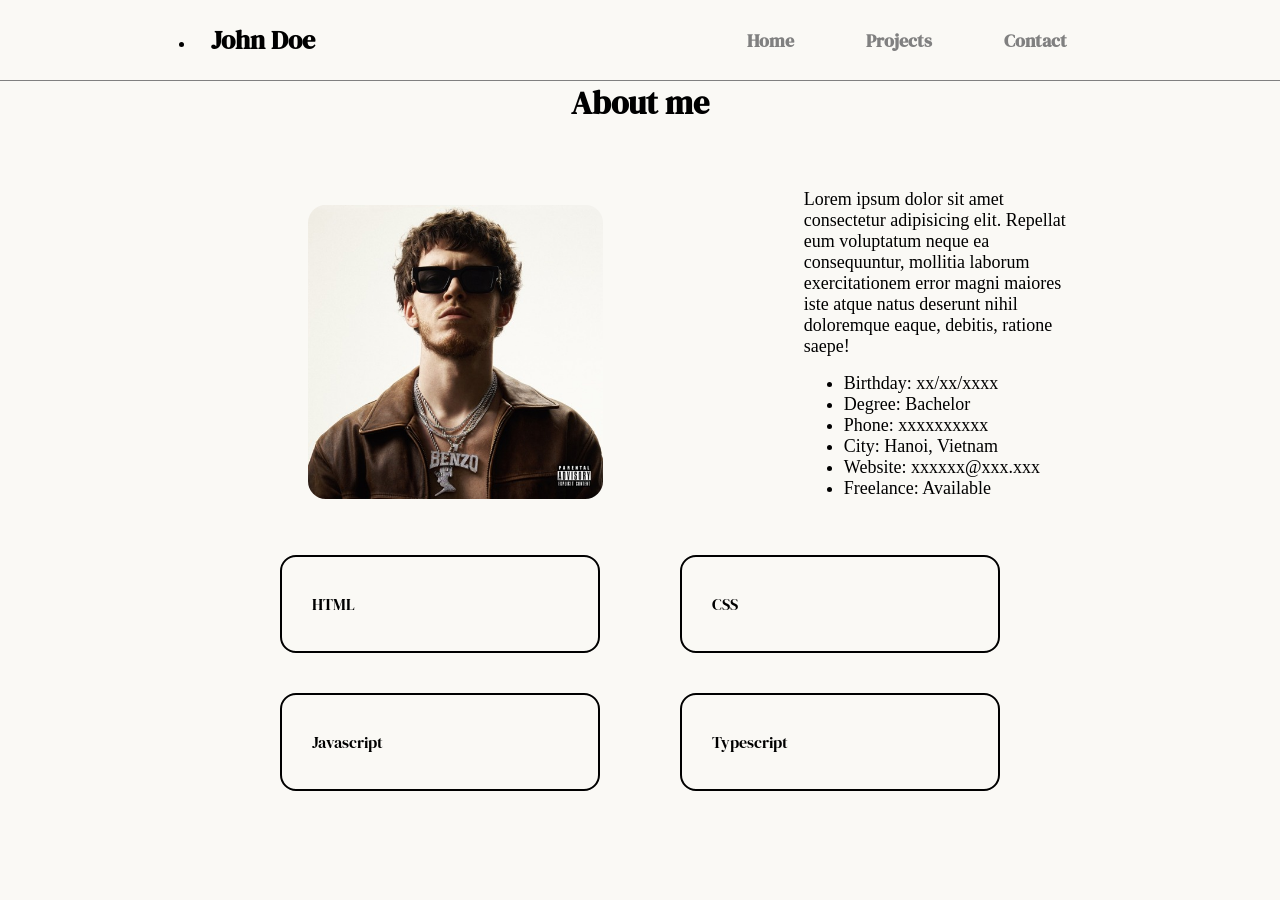
==== about.html @ 95aa8283 "remove unnessecary div" ====
<!DOCTYPE html>
<html lang="en">

<head>
    <meta charset='utf-8'>
    <meta http-equiv='X-UA-Compatible' content='IE=edge'>
    <title>About</title>
    <meta name='viewport' content='width=device-width, initial-scale=1'>

    <!-- Style -->
    <link rel='stylesheet' type='text/css' media='screen' href='style.css'>

    <script src='main.js'></script>
</head>

<body>
    <!-- Navigation bar -->
    <nav>
        <li><label class="logo">John Doe </label></li>
        <ul>
            <li><a href="">Home</a></li>
            <li><a href="">Projects</a></li>
            <li><a href="./contact/contact.html">Contact</a></li>
        </ul>
    </nav>

    <div class="title">
        <h1 style="padding: 0; margin: 0; font-family: DM Serif Display, serif;">About me</h1>
    </div>

    <!-- About section -->
    <div class="block">
        <div class="content">
            <div class="avatar">
                <img style=" align-items: center; border-radius: 6%; width: 45%; height: 100%;" src=".\assets\ava.jpg"
                    alt="random guy">
            </div>
            <div class="descriptions">
                <p>Lorem ipsum dolor sit amet consectetur adipisicing elit. Repellat eum voluptatum neque ea
                    consequuntur, mollitia laborum exercitationem error magni maiores iste atque natus deserunt
                    nihil doloremque eaque, debitis, ratione saepe!</p>
                <ul>
                    <li>Birthday: xx/xx/xxxx</li>
                    <li>Degree: Bachelor</li>
                    <li>Phone: xxxxxxxxxx</li>
                    <li>City: Hanoi, Vietnam</li>
                    <li>Website: xxxxxx@xxx.xxx</li>
                    <li>Freelance: Available</li>
                </ul>
            </div>
        </div>

        <div class="skills-section">
            <div class="skill-block">
                <p>HTML</p>
            </div>
            <div class="skill-block">
                <p>CSS</p>
            </div>
        </div>
        <div class="skills-section">
            <div class="skill-block">
                <p>Javascript</p>
            </div>
            <div class="skill-block">
                <p>Typescript</p>
            </div>
        </div>
    </div>
</body>

</html>
---- style.css ----
@import url('https://fonts.googleapis.com/css2?family=DM+Serif+Display:ital@0;1&display=swap');

body {
  margin: 0;
  padding: 0;
  display: flex;
  flex-direction: column;
  background-color: #faf9f5;
}

nav {
  justify-content: space-around;
  display: flex;
  width: 100%;
  height: 80px;
  font-weight: bold;
  border-bottom: 1px solid gray;
}

nav ul li {
  display: inline-block;
  line-height: 50px;
}

nav ul li a {
  font-family: DM Serif Display, serif;
  color: gray;
  text-decoration: none;
  font-size: 18px;
  margin: 0 24px;
  padding: 5px 10px;
  border-radius: 8px;
}

nav ul li a:hover {
  background-color: rgb(228, 228, 228);
  transition: ease-in-out 0.2s;
}

.logo {
  font-family: DM Serif Display, serif;
  margin-left: 10px;
  color: black;
  line-height: 80px;
  font-size: 26px;
}

.title {
  display: flex;
  flex-direction: column;
  justify-content: center;
  align-items: center;
  width: 100%;
}

.block {
  width: 100%;
  display: flex;
  margin: 5% 0;
  padding: 0;
  align-items: center;
  justify-content: center;
  flex-direction: column;    
}

.content {
  display: flex;
  width: 80%; 
  justify-content: space-between;
  align-items: center;
}

.avatar {
  width: 100%;
  height: auto;
  display: flex;
  justify-content: center;
  align-items: center;
  margin: 0;
  object-fit: cover;
}

.descriptions {
  padding: 0% 2%;
  width: 50%;
  margin: 0;
  display: flex;
  flex-direction: column;
}

.descriptions p {
  width: 80%;
  font-size: 18px;
  margin: 0;
  padding: 0px;
}

.descriptions ul li {
  width: 80%;
  font-size: 18px;
  margin: 0;
  padding: 0px;
}

.skills-section {
  width: 100%;
  display: flex;
  justify-content: center;
  align-items: center;
  margin-top: 40px;
}

.skill-block {
  width: 20%;
  margin: 0 40px;
  padding: 20px 30px;
  border: 2px solid black;
  border-radius: 16px;
}

.skill-block p {
  font-family: DM Serif Display, serif;
}

@media (max-width: 768px) {
  nav {
    flex-direction: column;
    height: auto;
  }

  .logo {
    text-align: center;
  }

  nav ul {
    justify-content: center;
  }

  .content {
    flex-direction: column;
    height: auto;
  }

  .content .descriptions{
    margin-top: 30px;
  }

  .skills-section{
    flex-direction: column;
  }
}
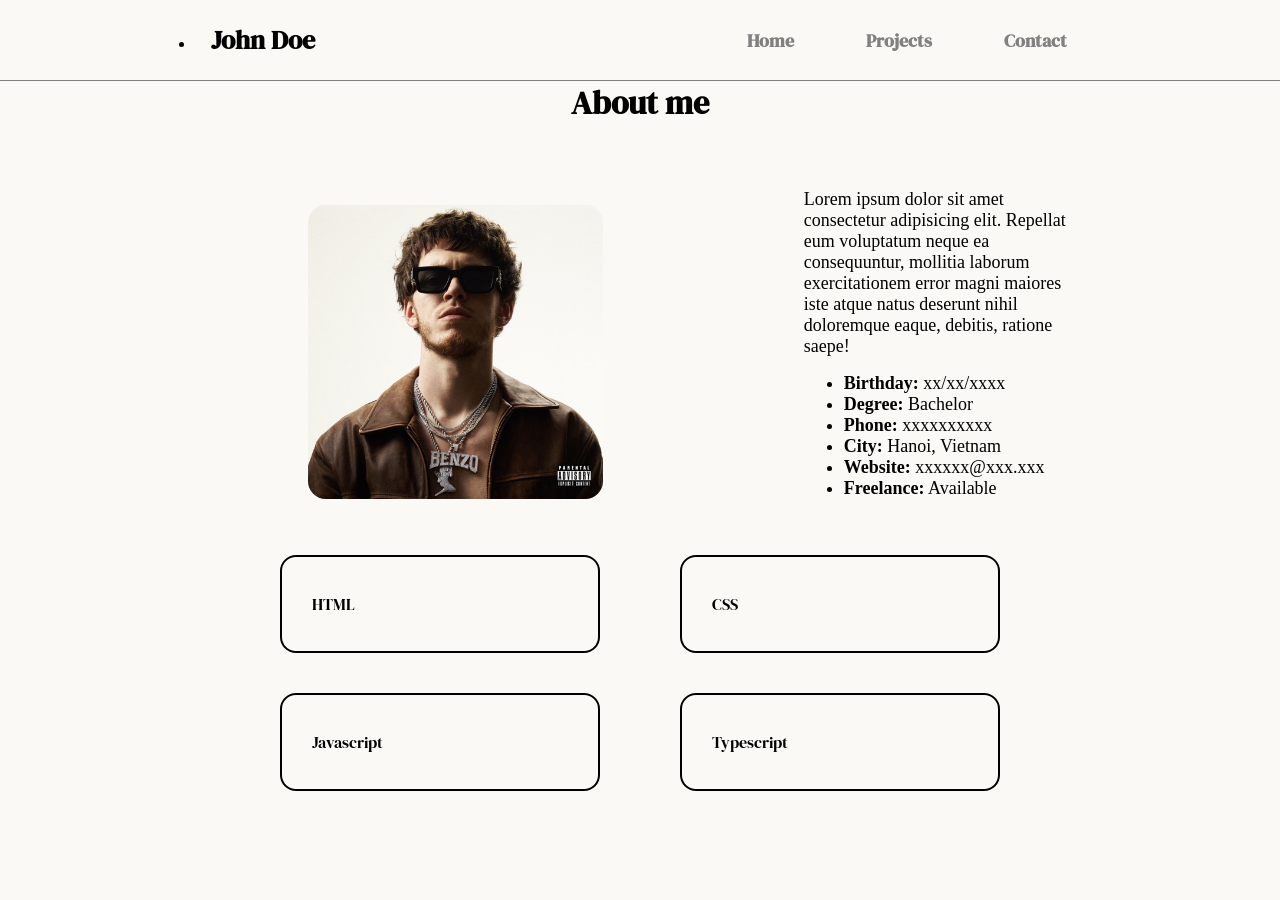
==== commit 76a0d839: "bold info" ====
--- a/about.html
+++ b/about.html
@@ -15,58 +15,62 @@
 
 <body>
     <!-- Navigation bar -->
-    <nav>
-        <li><label class="logo">John Doe </label></li>
-        <ul>
-            <li><a href="">Home</a></li>
-            <li><a href="">Projects</a></li>
-            <li><a href="./contact/contact.html">Contact</a></li>
-        </ul>
-    </nav>
+    <header>
+        <nav>
+            <li><label class="logo">John Doe </label></li>
+            <ul>
+                <li><a href="">Home</a></li>
+                <li><a href="">Projects</a></li>
+                <li><a href="./contact/contact.html">Contact</a></li>
+            </ul>
+        </nav>
+    </header>
 
-    <div class="title">
-        <h1 style="padding: 0; margin: 0; font-family: DM Serif Display, serif;">About me</h1>
-    </div>
+    <main>
+        <div class="title">
+            <h1 style="padding: 0; margin: 0; font-family: DM Serif Display, serif;">About me</h1>
+        </div>
 
-    <!-- About section -->
-    <div class="block">
-        <div class="content">
-            <div class="avatar">
-                <img style=" align-items: center; border-radius: 6%; width: 45%; height: 100%;" src=".\assets\ava.jpg"
-                    alt="random guy">
+        <!-- About section -->
+        <div class="block">
+            <div class="content">
+                <div class="avatar">
+                    <img style=" align-items: center; border-radius: 6%; width: 45%; height: 100%;"
+                        src=".\assets\ava.jpg" alt="random guy">
+                </div>
+                <div class="descriptions">
+                    <p>Lorem ipsum dolor sit amet consectetur adipisicing elit. Repellat eum voluptatum neque ea
+                        consequuntur, mollitia laborum exercitationem error magni maiores iste atque natus deserunt
+                        nihil doloremque eaque, debitis, ratione saepe!</p>
+                    <ul>
+                        <li><strong>Birthday:</strong> xx/xx/xxxx</li>
+                        <li><strong>Degree:</strong> Bachelor</li>
+                        <li><strong>Phone:</strong> xxxxxxxxxx</li>
+                        <li><strong>City:</strong> Hanoi, Vietnam</li>
+                        <li><strong>Website:</strong> xxxxxx@xxx.xxx</li>
+                        <li><strong>Freelance:</strong> Available</li>
+                    </ul>
+                </div>
             </div>
-            <div class="descriptions">
-                <p>Lorem ipsum dolor sit amet consectetur adipisicing elit. Repellat eum voluptatum neque ea
-                    consequuntur, mollitia laborum exercitationem error magni maiores iste atque natus deserunt
-                    nihil doloremque eaque, debitis, ratione saepe!</p>
-                <ul>
-                    <li>Birthday: xx/xx/xxxx</li>
-                    <li>Degree: Bachelor</li>
-                    <li>Phone: xxxxxxxxxx</li>
-                    <li>City: Hanoi, Vietnam</li>
-                    <li>Website: xxxxxx@xxx.xxx</li>
-                    <li>Freelance: Available</li>
-                </ul>
+
+            <div class="skills-section">
+                <div class="skill-block">
+                    <p>HTML</p>
+                </div>
+                <div class="skill-block">
+                    <p>CSS</p>
+                </div>
+            </div>
+            <div class="skills-section">
+                <div class="skill-block">
+                    <p>Javascript</p>
+                </div>
+                <div class="skill-block">
+                    <p>Typescript</p>
+                </div>
             </div>
         </div>
-
-        <div class="skills-section">
-            <div class="skill-block">
-                <p>HTML</p>
-            </div>
-            <div class="skill-block">
-                <p>CSS</p>
-            </div>
-        </div>
-        <div class="skills-section">
-            <div class="skill-block">
-                <p>Javascript</p>
-            </div>
-            <div class="skill-block">
-                <p>Typescript</p>
-            </div>
-        </div>
-    </div>
+    </main>
 </body>
 
 </html>
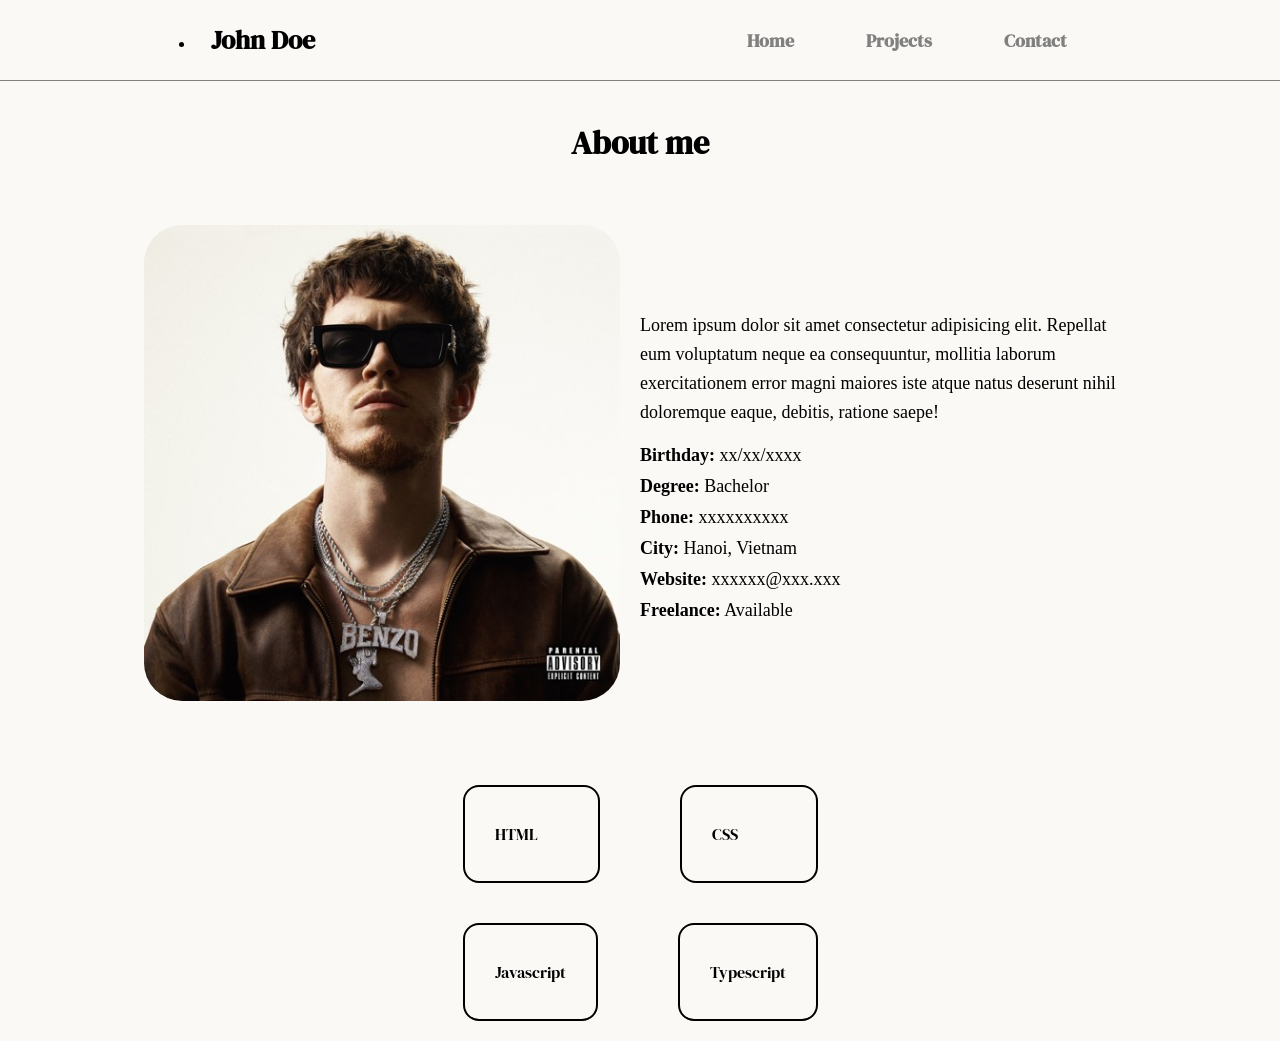
==== commit c5ec6c2d: "edit info section" ====
--- a/about.html
+++ b/about.html
@@ -14,7 +14,7 @@
 </head>
 
 <body>
-    <!-- Navigation bar -->
+    <!-- Header and navigation bar -->
     <header>
         <nav>
             <li><label class="logo">John Doe </label></li>
@@ -27,16 +27,15 @@
     </header>
 
     <main>
-        <div class="title">
-            <h1 style="padding: 0; margin: 0; font-family: DM Serif Display, serif;">About me</h1>
+        <div class="title-section">
+            <h1>About me</h1>
         </div>
 
         <!-- About section -->
-        <div class="block">
+        <div class="about-section">
             <div class="content">
                 <div class="avatar">
-                    <img style=" align-items: center; border-radius: 6%; width: 45%; height: 100%;"
-                        src=".\assets\ava.jpg" alt="random guy">
+                    <img src=".\assets\ava.jpg" alt="random guy" class="avatar-img">
                 </div>
                 <div class="descriptions">
                     <p>Lorem ipsum dolor sit amet consectetur adipisicing elit. Repellat eum voluptatum neque ea
@@ -52,7 +51,9 @@
                     </ul>
                 </div>
             </div>
+        </div>
 
+        <div>
             <div class="skills-section">
                 <div class="skill-block">
                     <p>HTML</p>
--- a/style.css
+++ b/style.css
@@ -45,61 +45,62 @@
   font-size: 26px;
 }
 
-.title {
+main {
   display: flex;
   flex-direction: column;
-  justify-content: center;
   align-items: center;
-  width: 100%;
+  padding: 20px;
 }
 
-.block {
-  width: 100%;
+.title-section h1 {
+  font-family: 'DM Serif Display', serif;
+  margin: 20px 0;
+}
+
+.about-section {
   display: flex;
-  margin: 5% 0;
-  padding: 0;
+  flex-direction: column;
   align-items: center;
-  justify-content: center;
-  flex-direction: column;    
+  margin: 40px 0;   
 }
 
 .content {
   display: flex;
-  width: 80%; 
   justify-content: space-between;
   align-items: center;
+  width: 80%;
+  flex-wrap: wrap;
 }
 
 .avatar {
-  width: 100%;
+  flex: 1;
+  text-align: center;
+}
+
+.avatar img {
+  border-radius: 8%;
+  max-width: 100%;
   height: auto;
-  display: flex;
-  justify-content: center;
-  align-items: center;
-  margin: 0;
-  object-fit: cover;
 }
 
 .descriptions {
-  padding: 0% 2%;
-  width: 50%;
-  margin: 0;
-  display: flex;
-  flex-direction: column;
+  flex: 1;
+  padding: 20px;
 }
 
 .descriptions p {
-  width: 80%;
   font-size: 18px;
-  margin: 0;
-  padding: 0px;
+  line-height: 1.6;
+}
+
+.descriptions ul {
+  list-style: none;
+  padding: 0;
 }
 
 .descriptions ul li {
-  width: 80%;
   font-size: 18px;
-  margin: 0;
-  padding: 0px;
+  margin-bottom: 10px;
 }
 
 .skills-section {
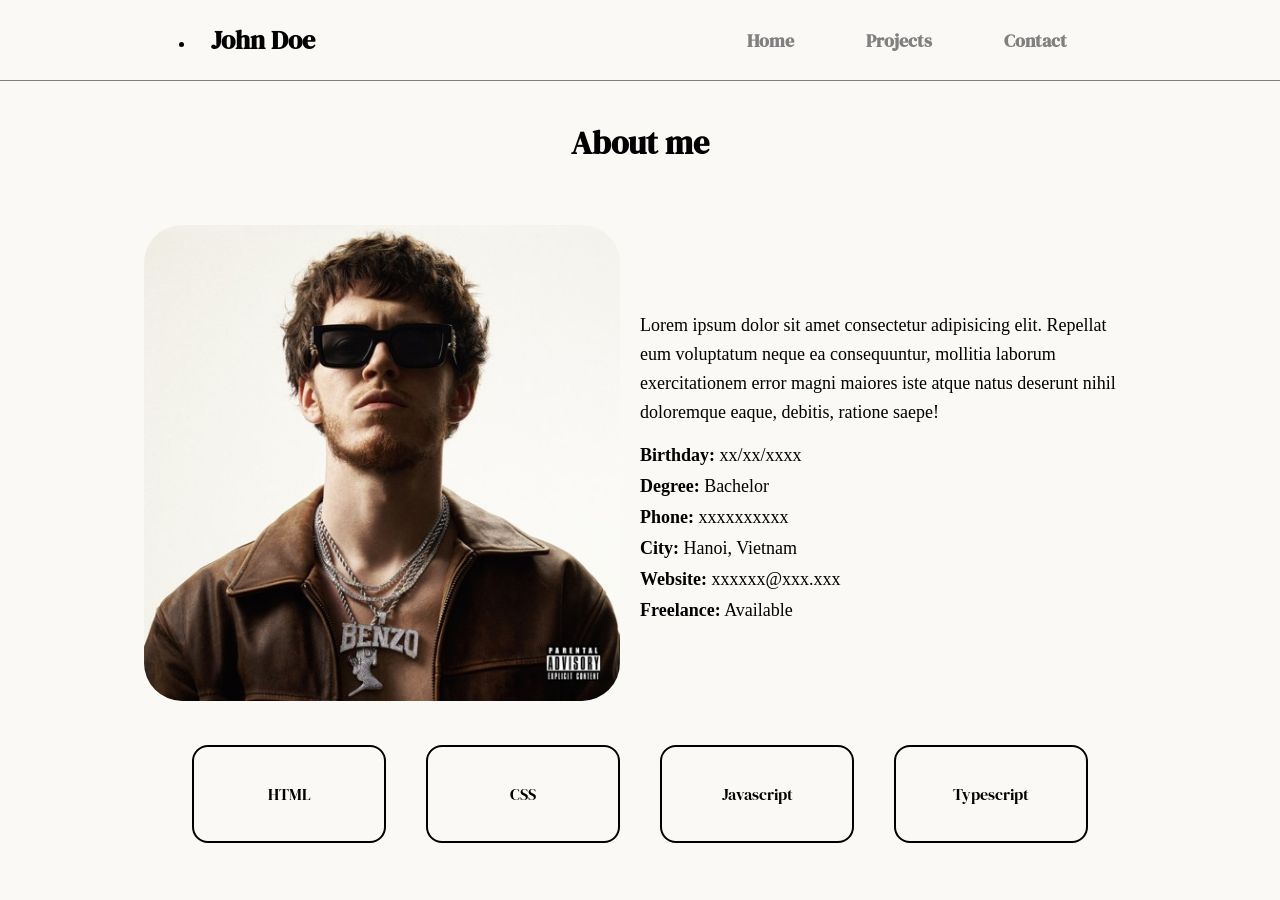
==== commit 1d762074: "improve skills-section and responsive" ====
--- a/about.html
+++ b/about.html
@@ -31,7 +31,7 @@
             <h1>About me</h1>
         </div>
 
-        <!-- About section -->
+        <!-- Info section -->
         <div class="about-section">
             <div class="content">
                 <div class="avatar">
@@ -53,22 +53,19 @@
             </div>
         </div>
 
-        <div>
-            <div class="skills-section">
-                <div class="skill-block">
-                    <p>HTML</p>
-                </div>
-                <div class="skill-block">
-                    <p>CSS</p>
-                </div>
+        <!-- Skills section -->
+        <div class="skills-section">
+            <div class="skill-block">
+                <p>HTML</p>
             </div>
-            <div class="skills-section">
-                <div class="skill-block">
-                    <p>Javascript</p>
-                </div>
-                <div class="skill-block">
-                    <p>Typescript</p>
-                </div>
+            <div class="skill-block">
+                <p>CSS</p>
+            </div>
+            <div class="skill-block">
+                <p>Javascript</p>
+            </div>
+            <div class="skill-block">
+                <p>Typescript</p>
             </div>
         </div>
     </main>
--- a/style.css
+++ b/style.css
@@ -104,23 +104,22 @@
 }
 
 .skills-section {
-  width: 100%;
   display: flex;
   justify-content: center;
-  align-items: center;
-  margin-top: 40px;
+  flex-wrap: wrap;
+  gap: 40px;
 }
 
 .skill-block {
-  width: 20%;
-  margin: 0 40px;
-  padding: 20px 30px;
+  padding: 20px;
   border: 2px solid black;
   border-radius: 16px;
+  text-align: center;
+  width: 150px;
 }
 
 .skill-block p {
-  font-family: DM Serif Display, serif;
+  font-family: 'DM Serif Display', serif;
 }
 
 @media (max-width: 768px) {
@@ -129,21 +128,8 @@
     height: auto;
   }
 
-  .logo {
-    text-align: center;
-  }
-
-  nav ul {
-    justify-content: center;
-  }
-
   .content {
     flex-direction: column;
-    height: auto;
-  }
-
-  .content .descriptions{
-    margin-top: 30px;
   }
 
   .skills-section{
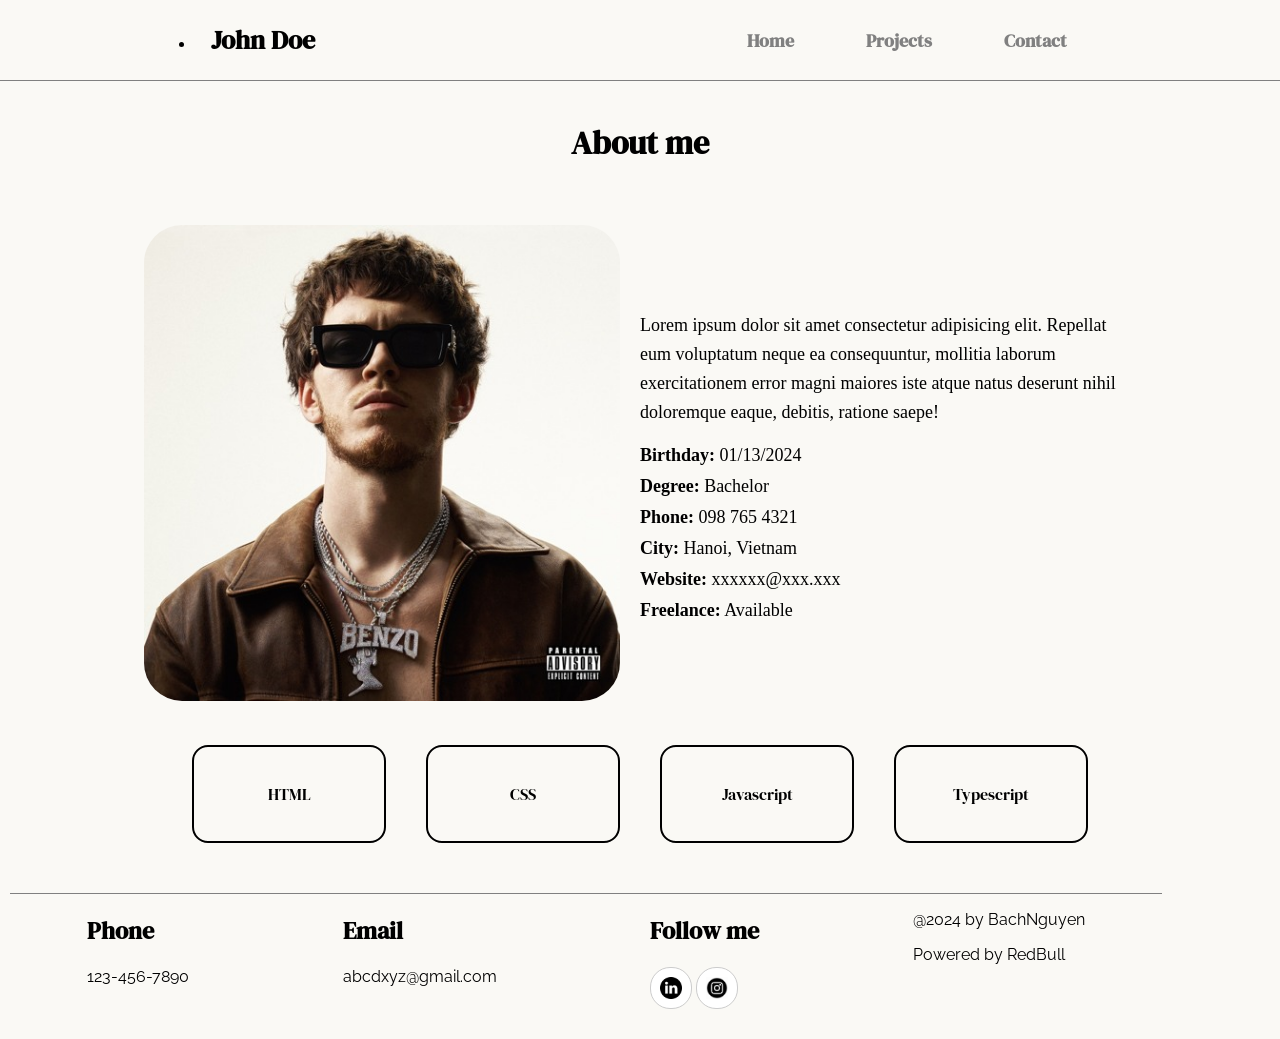
==== commit 94a9078a: "add footer" ====
--- a/about.html
+++ b/about.html
@@ -35,16 +35,16 @@
         <div class="about-section">
             <div class="content">
                 <div class="avatar">
-                    <img src=".\assets\ava.jpg" alt="random guy" class="avatar-img">
+                    <img src=".\image\ava.jpg" alt="random guy" class="avatar-img">
                 </div>
                 <div class="descriptions">
                     <p>Lorem ipsum dolor sit amet consectetur adipisicing elit. Repellat eum voluptatum neque ea
                         consequuntur, mollitia laborum exercitationem error magni maiores iste atque natus deserunt
                         nihil doloremque eaque, debitis, ratione saepe!</p>
                     <ul>
-                        <li><strong>Birthday:</strong> xx/xx/xxxx</li>
+                        <li><strong>Birthday:</strong> 01/13/2024</li>
                         <li><strong>Degree:</strong> Bachelor</li>
-                        <li><strong>Phone:</strong> xxxxxxxxxx</li>
+                        <li><strong>Phone:</strong> 098 765 4321</li>
                         <li><strong>City:</strong> Hanoi, Vietnam</li>
                         <li><strong>Website:</strong> xxxxxx@xxx.xxx</li>
                         <li><strong>Freelance:</strong> Available</li>
@@ -69,6 +69,31 @@
             </div>
         </div>
     </main>
+
+    <!-- Footer section -->
+    <footer>
+        <div class="footer_box">
+            <h2>Phone</h2>
+            <p>123-456-7890</p>
+        </div>
+        <div class="footer_box">
+            <h2>Email</h2>
+            <p>abcdxyz@gmail.com</p>
+        </div>
+        <div class="footer_box">
+            <h2>Follow me</h2>
+            <a href="https://www.linkedin.com" class="contact-link">
+                <img src="./contact/images/linkedin-icon.png" alt="LinkedIn Icon" class="contact-icon">
+            </a>
+            <a href="https://www.instagram.com/" class="contact-link">
+                <img src="./contact/images/instagram-icon.jpeg" alt="Email Icon" class="contact-icon">
+            </a>
+        </div>
+        <div class="footer_box">
+            <p>@2024 by BachNguyen</p>
+            <p>Powered by RedBull</p>
+        </div>
+    </footer>
 </body>
 
 </html>
--- a/style.css
+++ b/style.css
@@ -1,4 +1,6 @@
 @import url('https://fonts.googleapis.com/css2?family=DM+Serif+Display:ital@0;1&display=swap');
+@import url('https://fonts.googleapis.com/css2?family=DM+Serif+Display:ital@0;1&display=swap');
+@import url('https://fonts.googleapis.com/css2?family=Lato:ital,wght@0,100;0,300;0,400;0,700;0,900;1,100;1,300;1,400;1,700;1,900&family=Raleway:ital,wght@0,100..900;1,100..900&display=swap');
 
 body {
   margin: 0;
@@ -137,3 +139,43 @@
   }
 }
 
+footer {
+  border-top: 1px solid gray;
+  width: 90%;
+  margin: 30px 10px;
+  display: flex;
+  justify-content: space-around;
+}
+
+.footer_box {
+  align-items: center;
+  justify-content: center;
+}
+
+.footer_box h2 {
+  font-family: DM Serif Display, Serif;
+}
+
+.footer_box p {
+  font-family: "Raleway", sans-serif;
+}
+
+.contact-link {
+  margin: 0;
+  display: inline-flex;
+  align-items: center;
+  gap: 10px;
+  padding: 9px;
+  background-color: white;
+  border: 1px solid #ccc;
+  border-radius: 20px;
+  text-decoration: none;
+  font-size: 16px;
+  color: #333;
+  text-align: center;
+}
+
+.contact-icon {
+  width: 22px;
+  height: auto;
+}
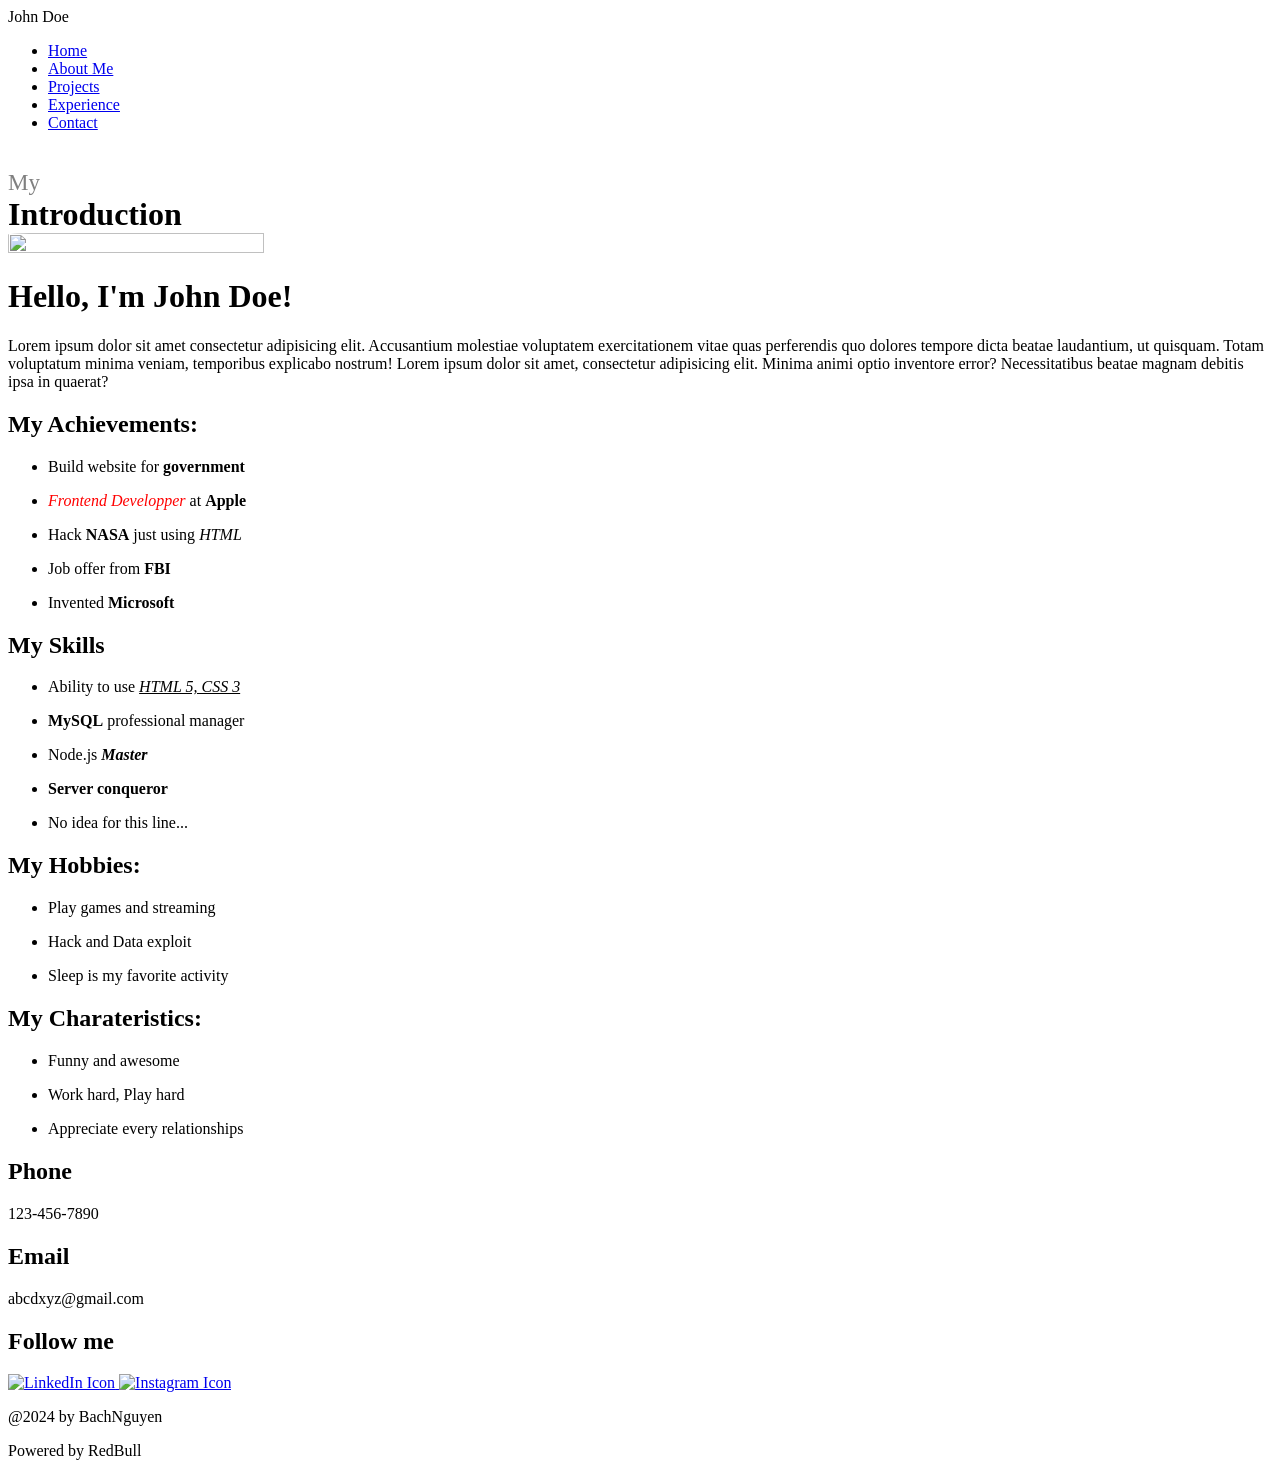
==== commit bc79f507: "edit skills section" ====
--- a/about.html
+++ b/about.html
@@ -2,98 +2,151 @@
 <html lang="en">
 
 <head>
-    <meta charset='utf-8'>
-    <meta http-equiv='X-UA-Compatible' content='IE=edge'>
-    <title>About</title>
-    <meta name='viewport' content='width=device-width, initial-scale=1'>
-
-    <!-- Style -->
-    <link rel='stylesheet' type='text/css' media='screen' href='style.css'>
-
-    <script src='main.js'></script>
+    <meta charset="UTF-8">
+    <meta name="viewport" content="width=device-width, initial-scale=1.0">
+    <title>About Me</title>
+    <link rel="stylesheet" href="./About Me/style.css">
+    <link rel="shortcut icon" href="./image/cv.png" type="image/x-icon">
 </head>
 
 <body>
-    <!-- Header and navigation bar -->
-    <header>
-        <nav>
-            <li><label class="logo">John Doe </label></li>
-            <ul>
-                <li><a href="">Home</a></li>
-                <li><a href="">Projects</a></li>
-                <li><a href="./contact/contact.html">Contact</a></li>
-            </ul>
-        </nav>
-    </header>
+    <nav>
+        <label class="logo">John Doe</label>
+        <ul>
+            <li><a href="./index.html">Home</a></li>
+            <li><a href="./about.html">About Me</a></li>
+            <li><a href="./projects.html">Projects</a></li>
+            <li><a href="./experience.html">Experience</a></li>
+            <li><a href="./contact.html">Contact</a></li>
+        </ul>
+    </nav>
 
-    <main>
-        <div class="title-section">
-            <h1>About me</h1>
+    <div class=" title">
+        <p
+            style="font-size: 23px; margin: 3% auto 0px; font-family: DM Serif Display, serif; font-weight: none; color: gray ;">
+            My
+        </p>
+        <h1 style="padding: 0; margin: 0; font-family: DM Serif Display, serif;">Introduction</h1>
+    </div>
+
+    <div class="block">
+        <div class="avatar">
+            <img style=" align-items: center; border-radius: 6%; width: 45%; height: 100%;"
+                src="./About Me/image/ava.jpg" alt="">
+        </div>
+        <div class="introduction">
+
+            <h1 style="font-family: DM Serif Display, serif;"">
+                Hello, I'm John Doe!
+            </h1>
+            <p>
+                Lorem ipsum dolor sit amet consectetur adipisicing elit. Accusantium molestiae voluptatem exercitationem
+                vitae quas perferendis quo dolores tempore dicta beatae laudantium, ut quisquam. Totam voluptatum minima
+                veniam, temporibus explicabo nostrum! Lorem ipsum dolor sit amet, consectetur adipisicing elit. Minima
+                animi optio inventore error? Necessitatibus beatae magnam debitis ipsa in quaerat?
+            </p>
+        </div>
+    </div>
+
+    <div class=" block">
+                <div class="box">
+                    <h2>My Achievements:</h2>
+                    <ul>
+                        <li>
+                            <p>Build website for <b>government</b></p>
+                        </li>
+                        <li>
+                            <p><i style="color: red;">Frontend Developper</i> at <b>Apple</b></p>
+                        </li>
+                        <li>
+                            <p>Hack <b>NASA</b> just using <i>HTML</i></p>
+                        </li>
+                        <li>
+                            <p> Job offer from <b>FBI</b></p>
+                        </li>
+                        <li>
+                            <p>Invented <b>Microsoft</b></p>
+                        </li>
+                    </ul>
+                </div>
+                <div class="box">
+                    <h2>My Skills</h2>
+                    <ul>
+                        <li>
+                            <p>Ability to use <i><u>HTML 5, CSS 3</u></i></p>
+                        </li>
+                        <li>
+                            <p><b>MySQL</b> professional manager</p>
+                        </li>
+                        <li>
+                            <p>Node.js <b><i>Master</i></b></p>
+                        </li>
+                        <li>
+                            <p><b>Server conqueror</b></p>
+                        </li>
+                        <li>
+                            <p>No idea for this line...</p>
+                        </li>
+                    </ul>
+                </div>
         </div>
 
-        <!-- Info section -->
-        <div class="about-section">
-            <div class="content">
-                <div class="avatar">
-                    <img src=".\image\ava.jpg" alt="random guy" class="avatar-img">
-                </div>
-                <div class="descriptions">
-                    <p>Lorem ipsum dolor sit amet consectetur adipisicing elit. Repellat eum voluptatum neque ea
-                        consequuntur, mollitia laborum exercitationem error magni maiores iste atque natus deserunt
-                        nihil doloremque eaque, debitis, ratione saepe!</p>
-                    <ul>
-                        <li><strong>Birthday:</strong> 01/13/2024</li>
-                        <li><strong>Degree:</strong> Bachelor</li>
-                        <li><strong>Phone:</strong> 098 765 4321</li>
-                        <li><strong>City:</strong> Hanoi, Vietnam</li>
-                        <li><strong>Website:</strong> xxxxxx@xxx.xxx</li>
-                        <li><strong>Freelance:</strong> Available</li>
-                    </ul>
-                </div>
+        <div class=" block">
+            <div class="box">
+                <h2>My Hobbies:</h2>
+                <ul>
+                    <li>
+                        <p>Play games and streaming</p>
+                    </li>
+                    <li>
+                        <p>Hack and Data exploit</p>
+                    </li>
+                    <li>
+                        <p>Sleep is my favorite activity</p>
+                    </li>
+                </ul>
+            </div>
+            <div class="box">
+                <h2>My Charateristics:</h2>
+                <ul>
+                    <li>
+                        <p>Funny and awesome</p>
+                    </li>
+                    <li>
+                        <p>Work hard, Play hard</p>
+                    </li>
+                    <li>
+                        <p>Appreciate every relationships</p>
+                    </li>
+                </ul>
             </div>
         </div>
 
-        <!-- Skills section -->
-        <div class="skills-section">
-            <div class="skill-block">
-                <p>HTML</p>
+
+        <footer>
+            <div class=" footer_box">
+                <h2>Phone</h2>
+                <p>123-456-7890</p>
             </div>
-            <div class="skill-block">
-                <p>CSS</p>
+            <div class="footer_box">
+                <h2>Email</h2>
+                <p>abcdxyz@gmail.com</p>
             </div>
-            <div class="skill-block">
-                <p>Javascript</p>
+            <div class="footer_box">
+                <h2>Follow me</h2>
+                <a href="https://www.linkedin.com" class="contact-link">
+                    <img src="./About Me/image/linkedin-icon.png" alt="LinkedIn Icon" class="contact-icon">
+                </a>
+                <a href="https://www.instagram.com/" class="contact-link">
+                    <img src="./About Me/image/instagram-icon.jpeg" alt="Instagram Icon" class="contact-icon">
+                </a>
             </div>
-            <div class="skill-block">
-                <p>Typescript</p>
+            <div class="footer_box">
+                <p>@2024 by BachNguyen</p>
+                <p>Powered by RedBull</p>
             </div>
-        </div>
-    </main>
+        </footer>
 
-    <!-- Footer section -->
-    <footer>
-        <div class="footer_box">
-            <h2>Phone</h2>
-            <p>123-456-7890</p>
-        </div>
-        <div class="footer_box">
-            <h2>Email</h2>
-            <p>abcdxyz@gmail.com</p>
-        </div>
-        <div class="footer_box">
-            <h2>Follow me</h2>
-            <a href="https://www.linkedin.com" class="contact-link">
-                <img src="./contact/images/linkedin-icon.png" alt="LinkedIn Icon" class="contact-icon">
-            </a>
-            <a href="https://www.instagram.com/" class="contact-link">
-                <img src="./contact/images/instagram-icon.jpeg" alt="Email Icon" class="contact-icon">
-            </a>
-        </div>
-        <div class="footer_box">
-            <p>@2024 by BachNguyen</p>
-            <p>Powered by RedBull</p>
-        </div>
-    </footer>
 </body>
 
 </html>
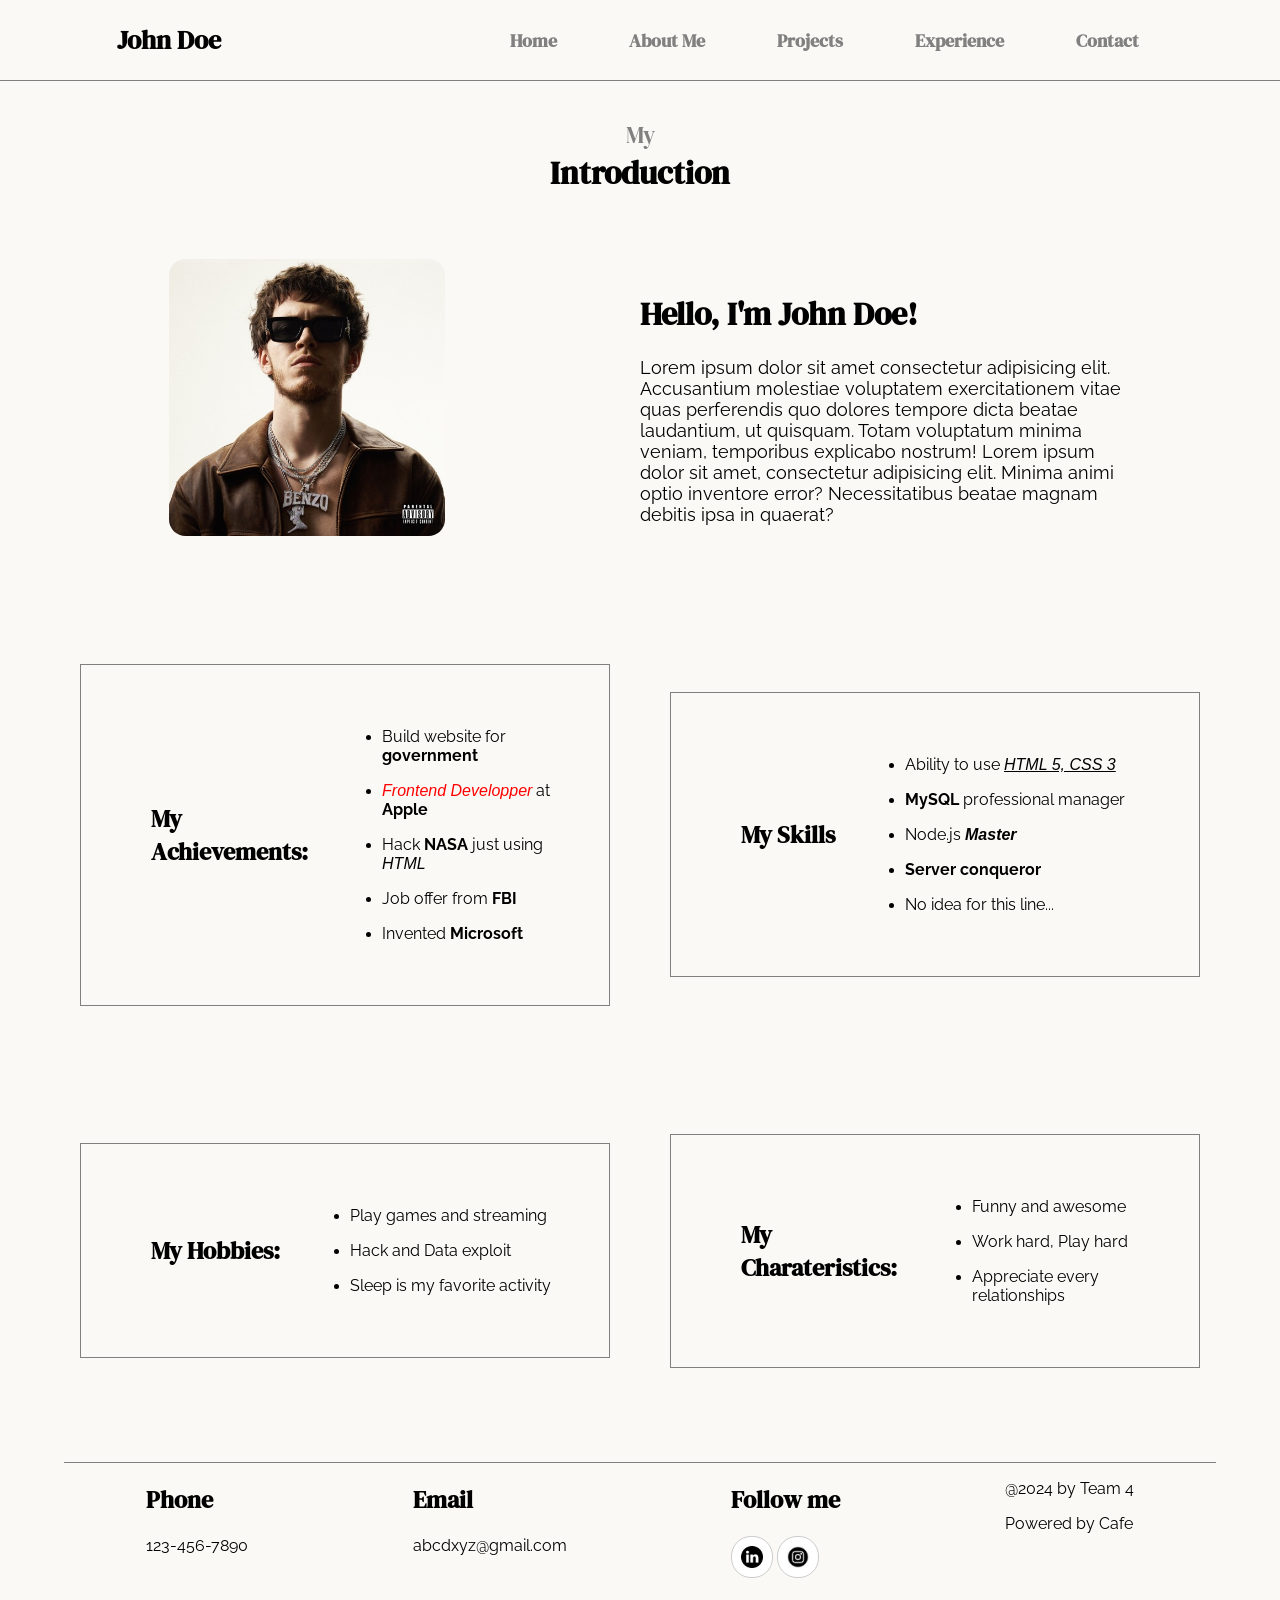
==== commit d8806ca0: "link images" ====
--- a/about.html
+++ b/about.html
@@ -3,10 +3,14 @@
 
 <head>
     <meta charset="UTF-8">
+    <meta name="description" content="About me CV web section">
+    <meta name="author" content="Nguyen Hoang Trung 22BI13437">
     <meta name="viewport" content="width=device-width, initial-scale=1.0">
     <title>About Me</title>
-    <link rel="stylesheet" href="./About Me/style.css">
-    <link rel="shortcut icon" href="./image/cv.png" type="image/x-icon">
+
+    <!-- import -->
+    <link rel="stylesheet" href="./style.css">
+    <link rel="shortcut icon" href="./contact/images/cv.png" type="image/x-icon">
 </head>
 
 <body>
@@ -32,7 +36,7 @@
     <div class="block">
         <div class="avatar">
             <img style=" align-items: center; border-radius: 6%; width: 45%; height: 100%;"
-                src="./About Me/image/ava.jpg" alt="">
+                src="./images/ava.jpg" alt="">
         </div>
         <div class="introduction">
 
@@ -135,15 +139,15 @@
             <div class="footer_box">
                 <h2>Follow me</h2>
                 <a href="https://www.linkedin.com" class="contact-link">
-                    <img src="./About Me/image/linkedin-icon.png" alt="LinkedIn Icon" class="contact-icon">
+                    <img src="./contact/images/linkedin-icon.png" alt="LinkedIn Icon" class="contact-icon">
                 </a>
                 <a href="https://www.instagram.com/" class="contact-link">
-                    <img src="./About Me/image/instagram-icon.jpeg" alt="Instagram Icon" class="contact-icon">
+                    <img src="./contact/images/instagram-icon.jpeg" alt="Instagram Icon" class="contact-icon">
                 </a>
             </div>
             <div class="footer_box">
-                <p>@2024 by BachNguyen</p>
-                <p>Powered by RedBull</p>
+                <p>@2024 by Team 4</p>
+                <p>Powered by Cafe</p>
             </div>
         </footer>
 
--- a/style.css
+++ b/style.css
@@ -0,0 +1,153 @@
+@import url('https://fonts.googleapis.com/css2?family=DM+Serif+Display:ital@0;1&display=swap');
+@import url('https://fonts.googleapis.com/css2?family=Lato:ital,wght@0,100;0,300;0,400;0,700;0,900;1,100;1,300;1,400;1,700;1,900&family=Raleway:ital,wght@0,100..900;1,100..900&display=swap');
+
+body {
+  margin: 0;
+  padding: 0;
+  display: flex;
+  flex-direction: column;
+  background-color: #faf9f5;
+  justify-content: center;
+  align-items: center;
+}
+
+nav {
+  justify-content: space-around;
+  display: flex;
+  width: 100%;
+  height: 80px;
+  font-weight: bold;
+  border-bottom: 1px solid gray;
+}
+
+nav ul li {
+  display: inline-block;
+  line-height: 50px;
+}
+
+nav ul li a {
+  font-family: DM Serif Display, serif;
+  color: gray;
+  text-decoration: none;
+  font-size: 18px;
+  margin: 0 24px;
+  padding: 5px 10px;
+  border-radius: 8px;
+}
+
+nav ul li a:hover {
+  background-color: rgb(228, 228, 228);
+  transition: ease-in-out 0.2s;
+}
+
+
+.logo {
+  font-family: DM Serif Display, serif;
+  margin-left: 10px;
+  color: black;
+  line-height: 80px;
+  font-size: 26px;
+}
+
+.title {
+  display: flex;
+  flex-direction: column;
+  justify-content: center;
+  align-items: center;
+  width: 100%;
+}
+
+.block {
+  width: 100%;
+  display: flex;
+  margin: 5% 0;
+  padding: 0px;
+  align-items: center;
+  justify-content: center;
+}
+
+.block p {
+  font-family: "Raleway", sans-serif;
+  font-size: 16px;
+}
+
+.block h2 {
+  margin: 0px 30px;
+  font-family: DM Serif Display, serif;
+}
+
+.box {
+  display: flex;
+  width: 35%;
+  margin: 0 30px;
+  padding: 30px 40px;
+  align-items: center;
+  border: 1px solid gray;
+}
+
+.avatar {
+  width: 50%;
+  height: auto;
+  display: flex;
+  justify-content: center;
+  align-items: center;
+  margin: 0;
+  object-fit: cover;
+}
+
+.introduction {
+  padding: 0% 2%;
+  width: 50%;
+  margin: 0;
+  display: flex;
+  flex-direction: column;
+}
+
+.introduction p {
+  font-family: "Raleway", sans-serif;
+  width: 80%;
+  font-size: 18px;
+  margin: 0;
+  padding: 0px;
+}
+
+footer {
+  border-top: 1px solid gray;
+  width: 90%;
+  margin: 30px 10px;
+  display: flex;
+  justify-content: space-around;
+}
+
+.footer_box {
+  align-items: center;
+  justify-content: center;
+}
+
+.footer_box h2 {
+  font-family: DM Serif Display, Serif;
+}
+
+.footer_box p {
+  font-family: "Raleway", sans-serif;
+}
+
+.contact-link {
+  margin: 0;
+  display: inline-flex;
+  align-items: center;
+  gap: 10px;
+  padding: 9px;
+  background-color: white;
+  border: 1px solid #ccc;
+  border-radius: 20px;
+  text-decoration: none;
+  font-size: 16px;
+  color: #333;
+  text-align: center;
+}
+
+.contact-icon {
+  width: 22px;
+  height: auto;
+}
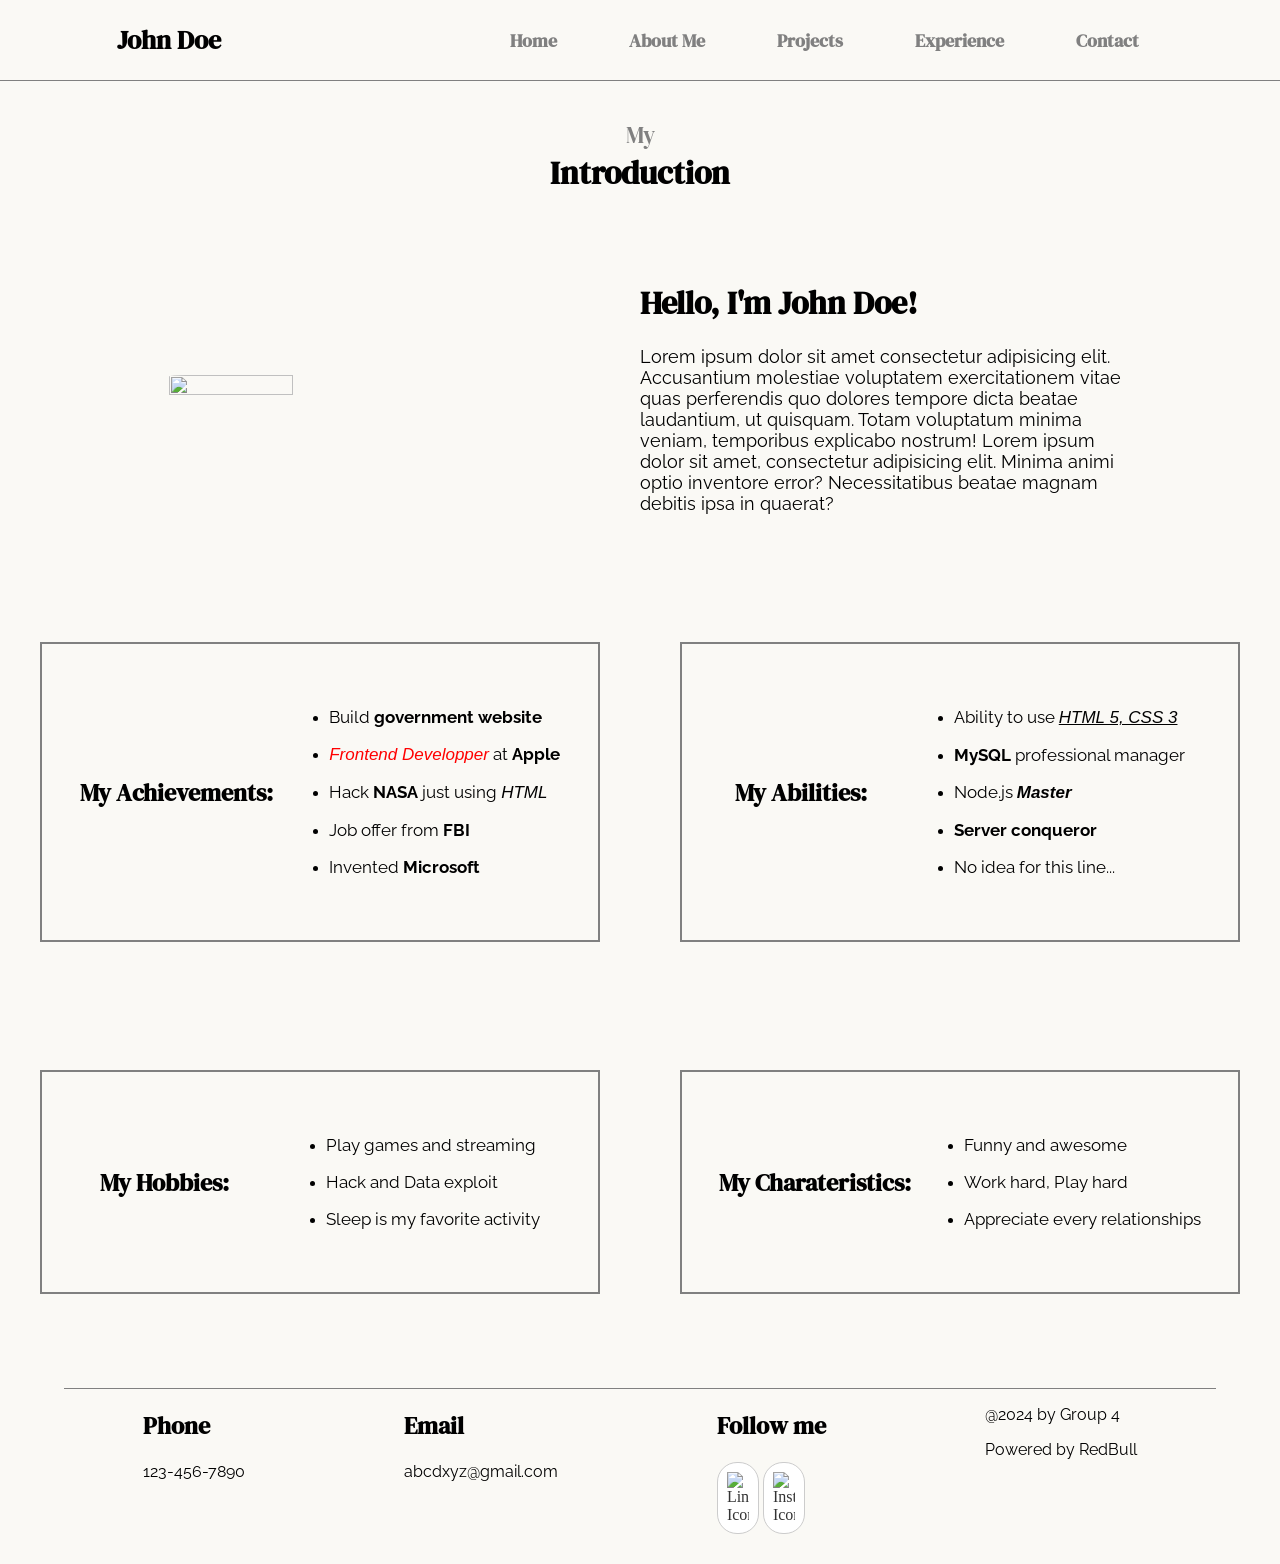
==== commit d6ef4ef1: "update" ====
--- a/about.html
+++ b/about.html
@@ -3,14 +3,10 @@
 
 <head>
     <meta charset="UTF-8">
-    <meta name="description" content="About me CV web section">
-    <meta name="author" content="Nguyen Hoang Trung 22BI13437">
     <meta name="viewport" content="width=device-width, initial-scale=1.0">
     <title>About Me</title>
-
-    <!-- import -->
-    <link rel="stylesheet" href="./style.css">
-    <link rel="shortcut icon" href="./contact/images/cv.png" type="image/x-icon">
+    <link rel="stylesheet" href="./About Me/about.css">
+    <link rel="shortcut icon" href="./image/cv.png" type="image/x-icon">
 </head>
 
 <body>
@@ -19,7 +15,7 @@
         <ul>
             <li><a href="./index.html">Home</a></li>
             <li><a href="./about.html">About Me</a></li>
-            <li><a href="./projects.html">Projects</a></li>
+            <li><a href="./project.html">Projects</a></li>
             <li><a href="./experience.html">Experience</a></li>
             <li><a href="./contact.html">Contact</a></li>
         </ul>
@@ -36,7 +32,7 @@
     <div class="block">
         <div class="avatar">
             <img style=" align-items: center; border-radius: 6%; width: 45%; height: 100%;"
-                src="./images/ava.jpg" alt="">
+                src="./About Me/image/ava.jpg" alt="">
         </div>
         <div class="introduction">
 
@@ -57,7 +53,7 @@
                     <h2>My Achievements:</h2>
                     <ul>
                         <li>
-                            <p>Build website for <b>government</b></p>
+                            <p>Build <b>government website</b></p>
                         </li>
                         <li>
                             <p><i style="color: red;">Frontend Developper</i> at <b>Apple</b></p>
@@ -74,7 +70,7 @@
                     </ul>
                 </div>
                 <div class="box">
-                    <h2>My Skills</h2>
+                    <h2>My Abilities:</h2>
                     <ul>
                         <li>
                             <p>Ability to use <i><u>HTML 5, CSS 3</u></i></p>
@@ -139,15 +135,15 @@
             <div class="footer_box">
                 <h2>Follow me</h2>
                 <a href="https://www.linkedin.com" class="contact-link">
-                    <img src="./contact/images/linkedin-icon.png" alt="LinkedIn Icon" class="contact-icon">
+                    <img src="./About Me/image/linkedin-icon.png" alt="LinkedIn Icon" class="contact-icon">
                 </a>
                 <a href="https://www.instagram.com/" class="contact-link">
-                    <img src="./contact/images/instagram-icon.jpeg" alt="Instagram Icon" class="contact-icon">
+                    <img src="./About Me/image/instagram-icon.jpeg" alt="Instagram Icon" class="contact-icon">
                 </a>
             </div>
             <div class="footer_box">
-                <p>@2024 by Team 4</p>
-                <p>Powered by Cafe</p>
+                <p>@2024 by Group 4</p>
+                <p>Powered by RedBull</p>
             </div>
         </footer>
 
--- a/About Me/about.css
+++ b/About Me/about.css
@@ -0,0 +1,153 @@
+@import url('https://fonts.googleapis.com/css2?family=DM+Serif+Display:ital@0;1&display=swap');
+@import url('https://fonts.googleapis.com/css2?family=Lato:ital,wght@0,100;0,300;0,400;0,700;0,900;1,100;1,300;1,400;1,700;1,900&family=Raleway:ital,wght@0,100..900;1,100..900&display=swap');
+
+body {
+  margin: 0;
+  padding: 0;
+  display: flex;
+  flex-direction: column;
+  background-color: #faf9f5;
+  justify-content: center;
+  align-items: center;
+}
+
+nav {
+  justify-content: space-around;
+  display: flex;
+  width: 100%;
+  height: 80px;
+  font-weight: bold;
+  border-bottom: 1px solid gray;
+}
+
+nav ul li {
+  display: inline-block;
+  line-height: 50px;
+}
+
+nav ul li a {
+  font-family: DM Serif Display, serif;
+  color: gray;
+  text-decoration: none;
+  font-size: 18px;
+  margin: 0 24px;
+  padding: 5px 10px;
+  border-radius: 8px;
+}
+
+nav ul li a:hover {
+  background-color: rgb(228, 228, 228);
+  transition: ease-in-out 0.2s;
+}
+
+
+.logo {
+  font-family: DM Serif Display, serif;
+  margin-left: 10px;
+  color: black;
+  line-height: 80px;
+  font-size: 26px;
+}
+
+.title {
+  display: flex;
+  flex-direction: column;
+  justify-content: center;
+  align-items: center;
+  width: 100%;
+}
+
+.block {
+  width: 100%;
+  display: flex;
+  margin: 5% 0;
+  padding: 0px;
+  align-items: center;
+  justify-content: center;
+}
+
+.block p {
+  font-family: "Raleway", sans-serif;
+  font-size: 17px;
+}
+
+.block h2 {
+  font-family: DM Serif Display, serif;
+}
+
+.box {
+  display: flex;
+  width: 550px;
+  margin: 0 40px;
+  padding: 30px;
+  align-items: center;
+  justify-content: space-around;
+  border: 2px solid gray;
+}
+
+.avatar {
+  width: 50%;
+  height: auto;
+  display: flex;
+  justify-content: center;
+  align-items: center;
+  margin: 0;
+  object-fit: cover;
+}
+
+.introduction {
+  padding: 0% 2%;
+  width: 50%;
+  margin: 0;
+  display: flex;
+  flex-direction: column;
+}
+
+.introduction p {
+  font-family: "Raleway", sans-serif;
+  width: 80%;
+  font-size: 18px;
+  margin: 0;
+  padding: 0px;
+}
+
+footer {
+  border-top: 1px solid gray;
+  width: 90%;
+  margin: 30px 10px;
+  display: flex;
+  justify-content: space-around;
+}
+
+.footer_box {
+  align-items: center;
+  justify-content: center;
+}
+
+.footer_box h2 {
+  font-family: DM Serif Display, Serif;
+}
+
+.footer_box p {
+  font-family: "Raleway", sans-serif;
+}
+
+.contact-link {
+  margin: 0;
+  display: inline-flex;
+  align-items: center;
+  gap: 10px;
+  padding: 9px;
+  background-color: white;
+  border: 1px solid #ccc;
+  border-radius: 20px;
+  text-decoration: none;
+  font-size: 16px;
+  color: #333;
+  text-align: center;
+}
+
+.contact-icon {
+  width: 22px;
+  height: auto;
+}
